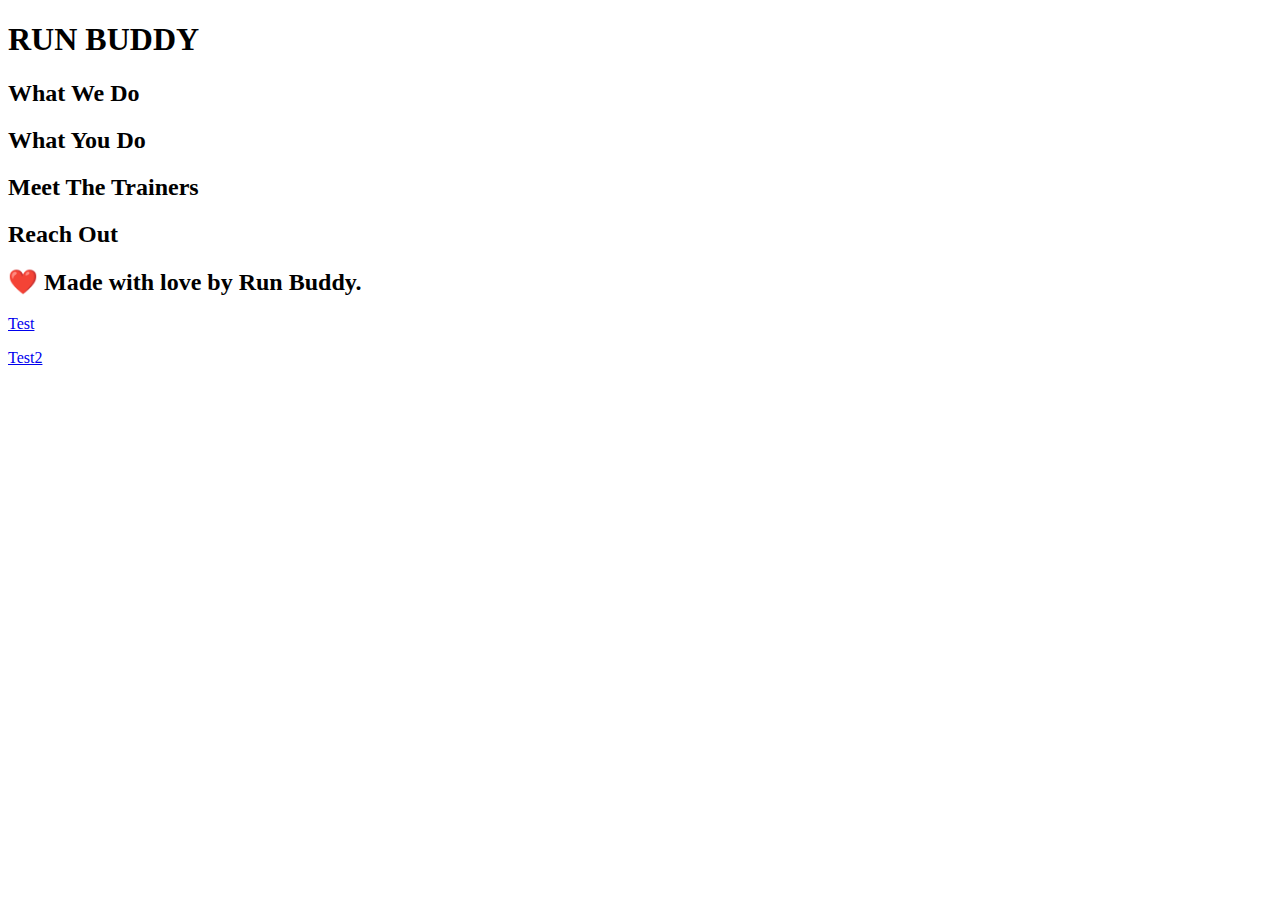
==== index.html @ 672a06fd "added test links yet2" ====
<!DOCTYPE html>
<html lang="en">

<head>
  <meta charset="UTF-8" />
  <title>Run Buddy</title>
</head>

<body>
  <!-- navigation -->
  <header>
    <h1>RUN BUDDY</h1>
  </header>

  <!-- hero/jumbotron -->
  <section>
  </section>

  <!-- "what we do" section -->
  <section>
    <h2>What We Do</h2>
  </section>

  <!-- "what you do" section -->
  <section>
    <h2>What You Do</h2>
  </section>

  <!-- "meet the trainers" section -->
  <section>
    <h2>Meet The Trainers</h2>
  </section>

  <!-- "reach out" section -->
  <section>
    <h2>Reach Out</h2>
  </section>

  <!-- footer -->
  <footer>
    <h2>❤️ Made with love by Run Buddy.</h2>
    <p>
      <a target="_blank" href="test.html">Test</a>
    </p>
    <p>
      <a target="_blank" href="test2.html">Test2</a>
    </p>

  </footer>
</body>

</html>
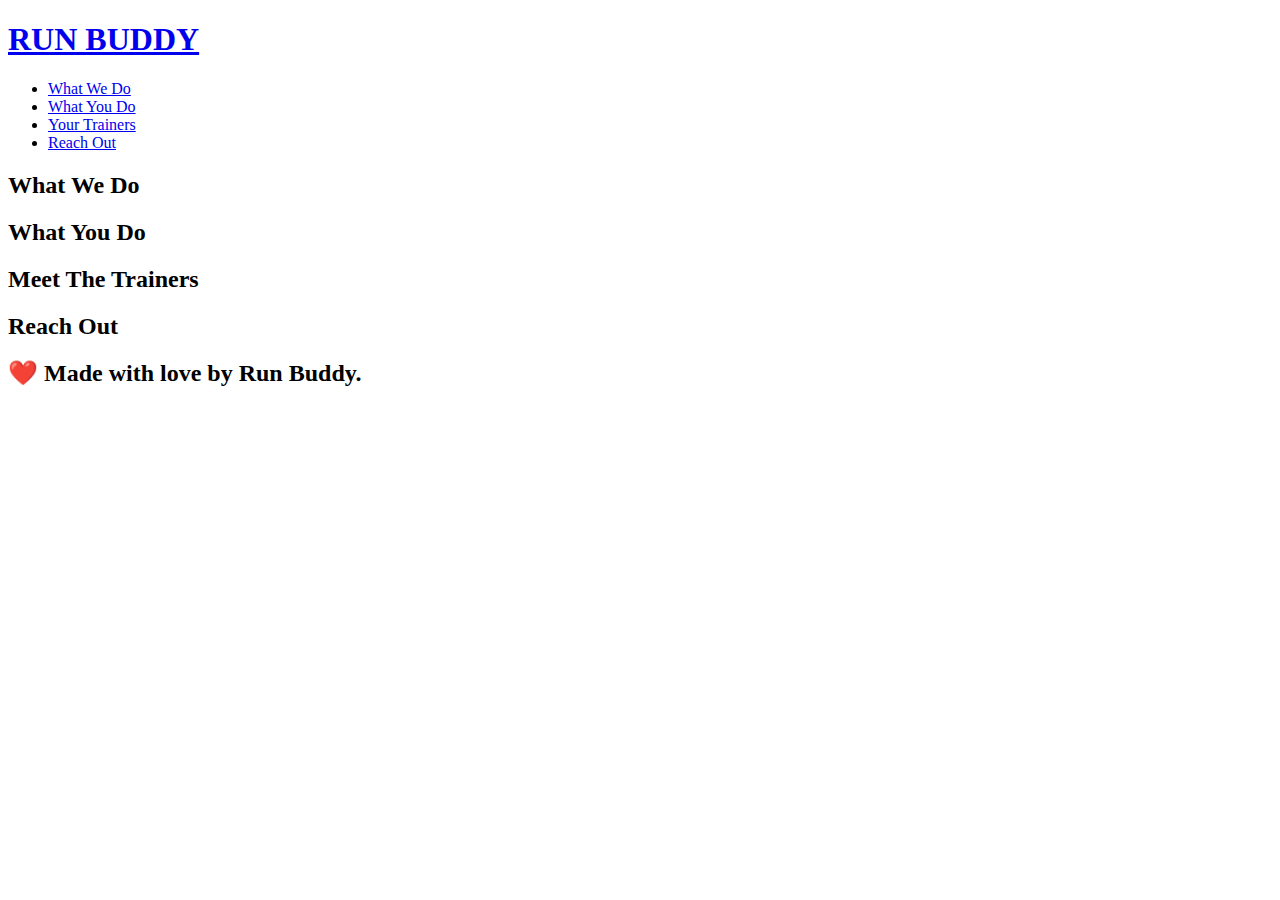
==== commit fcb508c3: "added nav in header with unordered list" ====
--- a/index.html
+++ b/index.html
@@ -1,53 +1,67 @@
-<!DOCTYPE html>
-<html lang="en">
-
-<head>
-  <meta charset="UTF-8" />
-  <title>Run Buddy</title>
-</head>
-
-<body>
-  <!-- navigation -->
-  <header>
-    <h1>RUN BUDDY</h1>
-  </header>
-
-  <!-- hero/jumbotron -->
-  <section>
-  </section>
-
-  <!-- "what we do" section -->
-  <section>
-    <h2>What We Do</h2>
-  </section>
-
-  <!-- "what you do" section -->
-  <section>
-    <h2>What You Do</h2>
-  </section>
-
-  <!-- "meet the trainers" section -->
-  <section>
-    <h2>Meet The Trainers</h2>
-  </section>
-
-  <!-- "reach out" section -->
-  <section>
-    <h2>Reach Out</h2>
-  </section>
-
-  <!-- footer -->
-  <footer>
-    <h2>❤️ Made with love by Run Buddy.</h2>
-    <p>
-      <a target="_blank" href="test.html">Test</a>
-    </p>
-    <p>
-      <a target="_blank" href="test2.html">Test2</a>
-    </p>
-
-  </footer>
-</body>
-
-</html>
-
+<!DOCTYPE html>
+<html lang="en">
+
+<head>
+  <meta charset="UTF-8" />
+  <title>Run Buddy</title>
+</head>
+
+<body>
+  <!-- navigation -->
+  <header>
+    <h1>
+        <a href="/">RUN BUDDY</a>
+    </h1>
+    <nav>
+        <!-- Unordered List element -->
+        <ul>
+            <!-- List item element -->
+            <li>
+                <!-- anchor element -->
+                <a href="#what-we-do">What We Do</a>
+            </li>
+            <li>
+                <a href="#what-you-do">What You Do</a>
+            </li>
+            <li>
+                <a href="#your-trainers">Your Trainers</a>
+            </li>
+            <li>
+                <a href="#reach-out">Reach Out</a>
+            </li>
+        </ul>
+    </nav>
+  </header>
+
+  <!-- hero/jumbotron -->
+  <section>
+  </section>
+
+  <!-- "what we do" section -->
+  <section>
+    <h2>What We Do</h2>
+  </section>
+
+  <!-- "what you do" section -->
+  <section>
+    <h2>What You Do</h2>
+  </section>
+
+  <!-- "meet the trainers" section -->
+  <section>
+    <h2>Meet The Trainers</h2>
+  </section>
+
+  <!-- "reach out" section -->
+  <section>
+    <h2>Reach Out</h2>
+  </section>
+
+  <!-- footer -->
+  <footer>
+    <h2>❤️ Made with love by Run Buddy.</h2>
+  </footer>
+</body>
+
+</html>
+
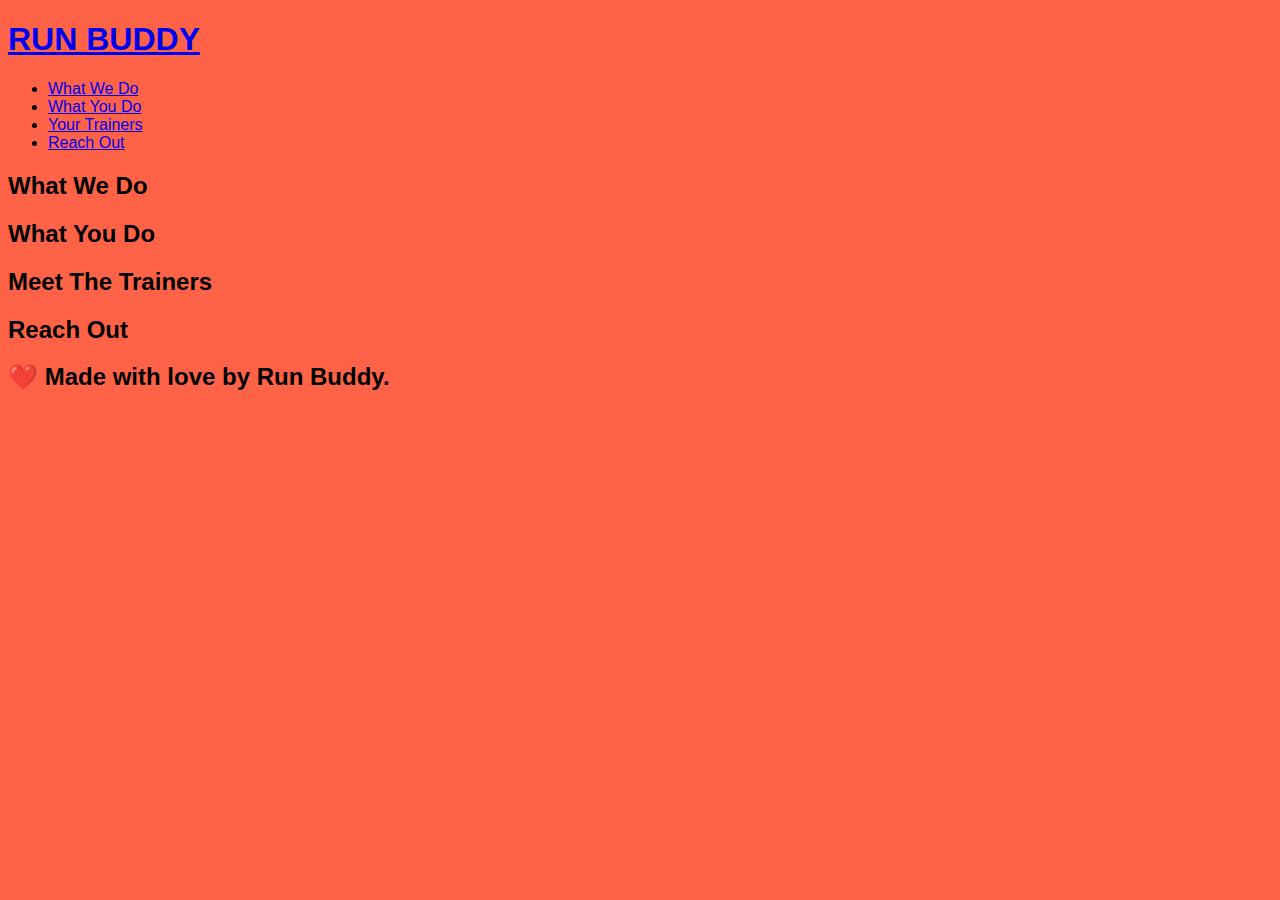
==== commit a445e733: "added css file under assets and linked the css and changed background color to tomato" ====
--- a/index.html
+++ b/index.html
@@ -2,66 +2,66 @@
 <html lang="en">
 
 <head>
-  <meta charset="UTF-8" />
-  <title>Run Buddy</title>
+    <meta charset="UTF-8" />
+    <title>Run Buddy</title>
+    <link rel="stylesheet" href="./assets/css/style.css" />
 </head>
 
 <body>
-  <!-- navigation -->
-  <header>
-    <h1>
-        <a href="/">RUN BUDDY</a>
-    </h1>
-    <nav>
-        <!-- Unordered List element -->
-        <ul>
-            <!-- List item element -->
-            <li>
-                <!-- anchor element -->
-                <a href="#what-we-do">What We Do</a>
-            </li>
-            <li>
-                <a href="#what-you-do">What You Do</a>
-            </li>
-            <li>
-                <a href="#your-trainers">Your Trainers</a>
-            </li>
-            <li>
-                <a href="#reach-out">Reach Out</a>
-            </li>
-        </ul>
-    </nav>
-  </header>
+    <!-- navigation -->
+    <header>
+        <h1>
+            <a href="/">RUN BUDDY</a>
+        </h1>
+        <nav>
+            <!-- Unordered List element -->
+            <ul>
+                <!-- List item element -->
+                <li>
+                    <!-- anchor element -->
+                    <a href="#what-we-do">What We Do</a>
+                </li>
+                <li>
+                    <a href="#what-you-do">What You Do</a>
+                </li>
+                <li>
+                    <a href="#your-trainers">Your Trainers</a>
+                </li>
+                <li>
+                    <a href="#reach-out">Reach Out</a>
+                </li>
+            </ul>
+        </nav>
+    </header>
 
-  <!-- hero/jumbotron -->
-  <section>
-  </section>
+    <!-- hero/jumbotron -->
+    <section>
+    </section>
 
-  <!-- "what we do" section -->
-  <section>
-    <h2>What We Do</h2>
-  </section>
+    <!-- "what we do" section -->
+    <section>
+        <h2>What We Do</h2>
+    </section>
 
-  <!-- "what you do" section -->
-  <section>
-    <h2>What You Do</h2>
-  </section>
+    <!-- "what you do" section -->
+    <section>
+        <h2>What You Do</h2>
+    </section>
 
-  <!-- "meet the trainers" section -->
-  <section>
-    <h2>Meet The Trainers</h2>
-  </section>
+    <!-- "meet the trainers" section -->
+    <section>
+        <h2>Meet The Trainers</h2>
+    </section>
 
-  <!-- "reach out" section -->
-  <section>
-    <h2>Reach Out</h2>
-  </section>
+    <!-- "reach out" section -->
+    <section>
+        <h2>Reach Out</h2>
+    </section>
 
-  <!-- footer -->
-  <footer>
-    <h2>❤️ Made with love by Run Buddy.</h2>
-  </footer>
+    <!-- footer -->
+    <footer>
+        <h2>❤️ Made with love by Run Buddy.</h2>
+    </footer>
 </body>
 
-</html>
-
+</html>--- a/assets/css/style.css
+++ b/assets/css/style.css
@@ -0,0 +1,4 @@
+body {
+    font-family: Arial, Helvetica, sans-serif;
+    background-color: tomato;
+}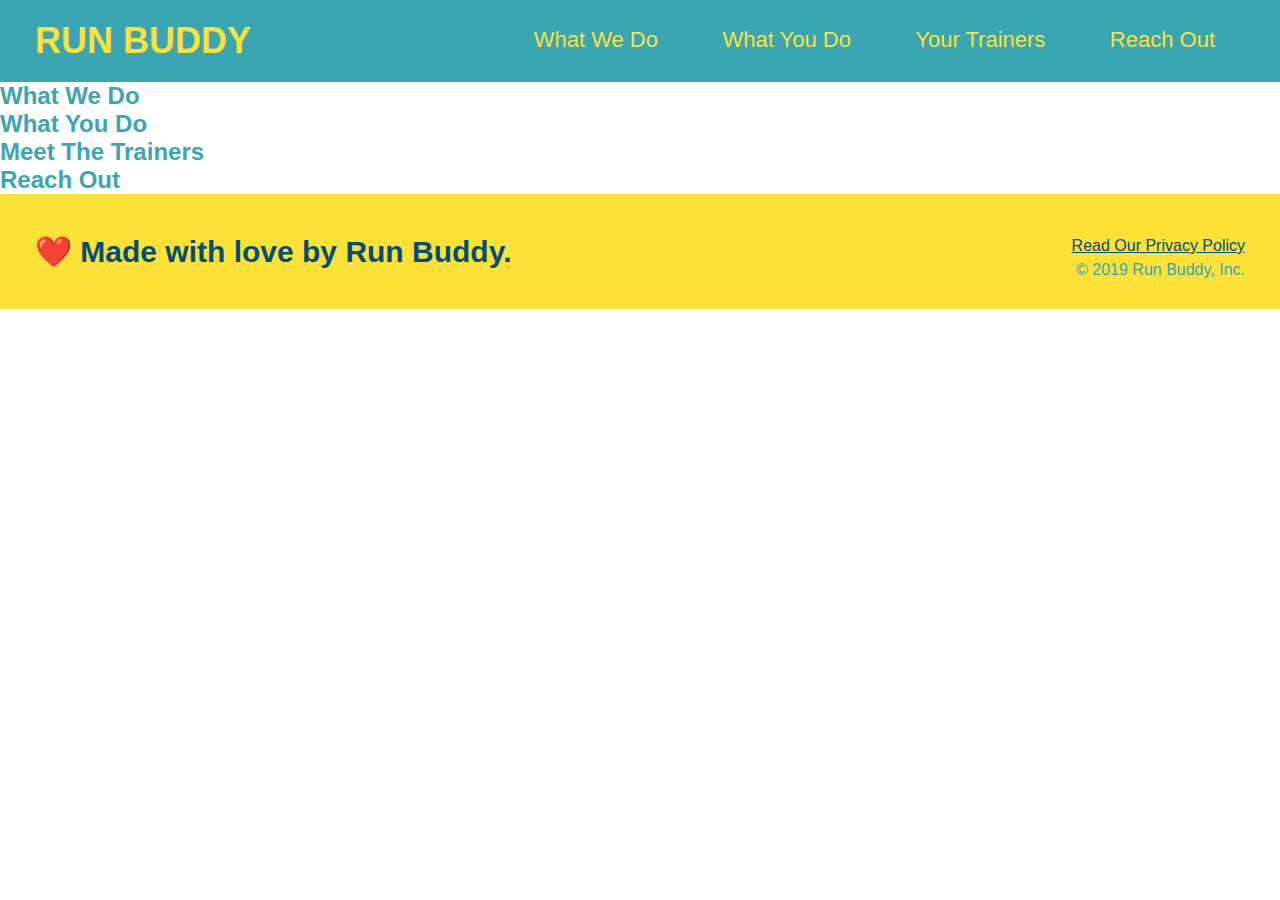
==== commit fcb57d20: "added styles to footer to match header and added copyright placeholder" ====
--- a/index.html
+++ b/index.html
@@ -61,6 +61,10 @@
     <!-- footer -->
     <footer>
         <h2>❤️ Made with love by Run Buddy.</h2>
+        <div>
+            <a href="#">Read Our Privacy Policy</a><br />
+            &copy; 2019 Run Buddy, Inc.
+        </div>
     </footer>
 </body>
 
--- a/assets/css/style.css
+++ b/assets/css/style.css
@@ -1,4 +1,76 @@
+* {
+  margin: 0;
+  padding: 0;
+  box-sizing: border-box;
+}
+
 body {
-    font-family: Arial, Helvetica, sans-serif;
-    background-color: tomato;
-}+  /* How did we get this color code? Check the hex-triplet wiki page for web colors */
+  color: #39a6b2;
+  font-family: Helvetica, Arial, sans-serif;
+}
+
+/* apply styles to <header> */
+header {
+  padding: 20px 35px;
+  background-color: #39a6b2;
+}
+
+header h1 {
+  font-weight: bold;
+  font-size: 36px;
+  color: #fce138;
+  margin: 0;
+  display: inline;
+}
+
+/*
+  header a {
+    color: #fce138;
+  }
+*/
+
+header a {
+  text-decoration: none;
+  color: #fce138;
+}
+
+header nav {
+  float: right;
+  margin: 7px 0;
+}
+
+header nav ul li {
+  display: inline;
+}
+
+header nav ul li a {
+  margin: 0 30px;
+  font-weight: lighter;
+  font-size: 22px;
+}
+
+footer {
+  background: #fce138;
+  width: 100%;
+  padding: 40px 35px;
+}
+
+footer h2 {
+  display: inline;
+  color: #024e76;
+  font-size: 30px;
+  margin: 0;
+}
+
+footer div {
+  float: right;
+  line-height: 1.5;
+  text-align: right;
+}
+
+
+footer a {
+  color: #024e76;
+}
+
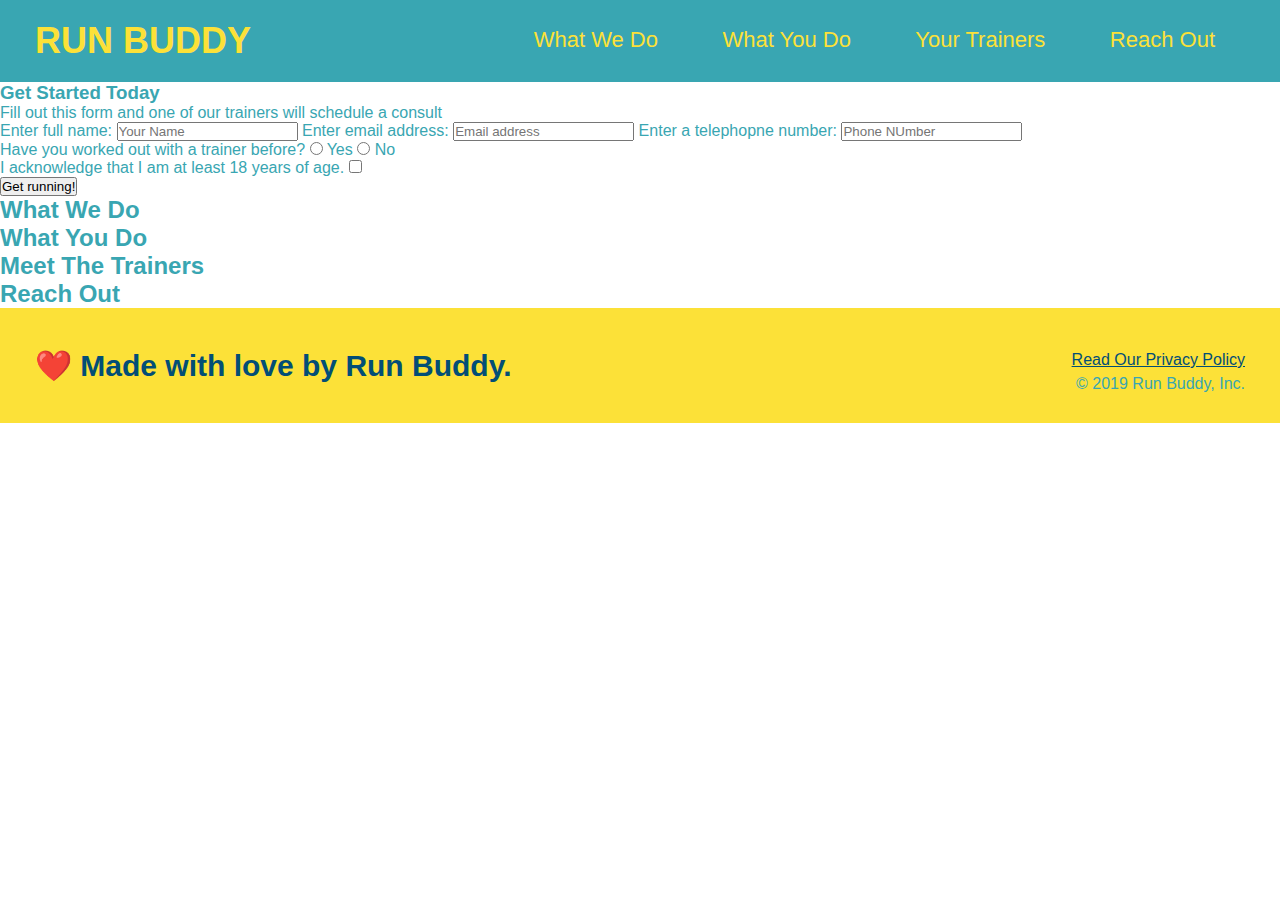
==== commit e4715db5: "added hero form to collect name, email and phone, trainer ack, 18 check and submit button" ====
--- a/index.html
+++ b/index.html
@@ -36,6 +36,33 @@
 
     <!-- hero/jumbotron -->
     <section>
+        <div>
+            <h3>Get Started Today</h3>
+            <p>Fill out this form and one of our trainers will schedule a consult</p>
+            <!-- Add for element -->
+            <form>
+                <label for="name">Enter full name:</label>
+                <input type="text" placeholder="Your Name" name="name" id="name" />
+                <label for="email">Enter email address:</label>
+                <input type="email" placeholder="Email address" name="email" id="email" />
+                <label for="phone">Enter a telephopne number:</label>
+                <input type="tel" placeholder="Phone NUmber" name="phone" id="phone" />
+                <p>
+                    Have you worked out with a trainer before?
+                    <input type="radio" name="trainer-confirm" id="trainer-yes" />
+                    <label for="trainer-yes">Yes</label>
+                    <input type="radio" name="trainer-confirm" id="trainer-no" />
+                    <label for="trainer-no">No</label>
+                </p>
+                <p>
+                    <label for="18_check">I acknowledge that I am at least 18 years of age.</label>
+                    <input type="checkbox" id="18_check" name="18_check">
+                </p>
+                <button type="submit">
+                    Get running!
+                </button>
+            </form>
+        </div>
     </section>
 
     <!-- "what we do" section -->
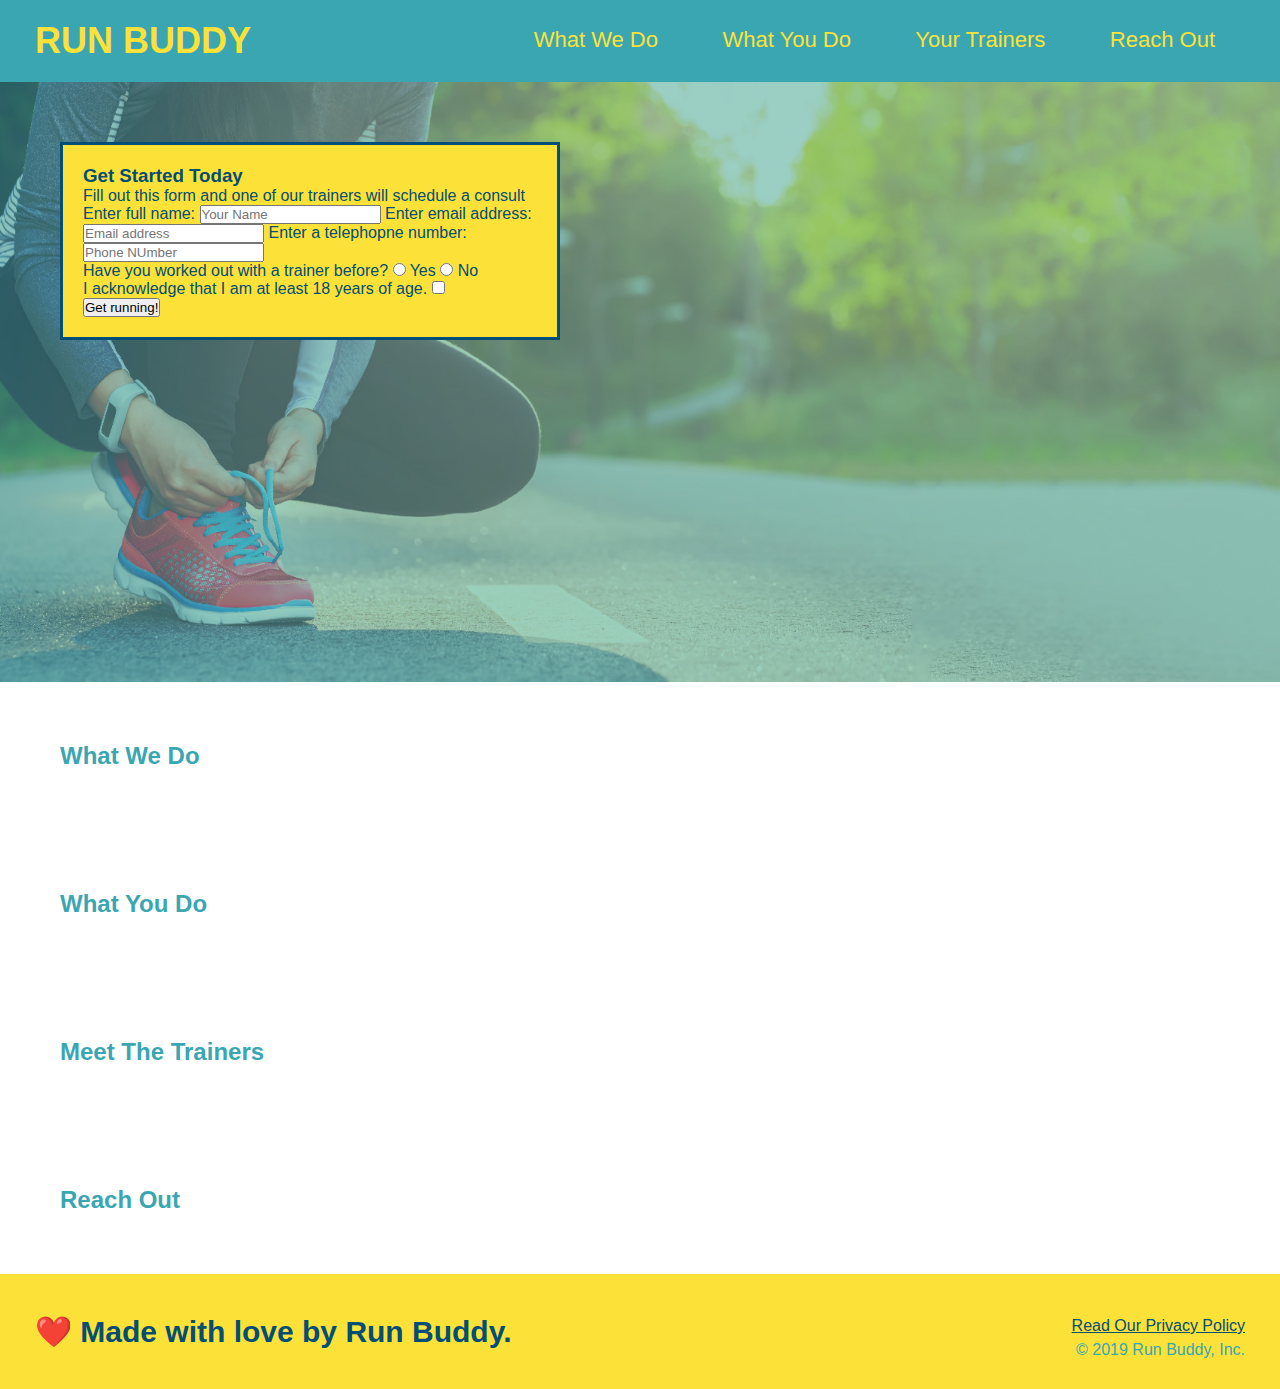
==== commit 8772cfda: "added background image to hero and some styles. Not yet postioned hero" ====
--- a/index.html
+++ b/index.html
@@ -35,8 +35,8 @@
     </header>
 
     <!-- hero/jumbotron -->
-    <section>
-        <div>
+    <section class="hero">
+        <div class="hero-form">
             <h3>Get Started Today</h3>
             <p>Fill out this form and one of our trainers will schedule a consult</p>
             <!-- Add for element -->
--- a/assets/css/style.css
+++ b/assets/css/style.css
@@ -50,6 +50,29 @@
   font-size: 22px;
 }
 
+/* Hero Style Start */
+.hero {
+  background-image: url("../images/hero-bg.jpg");
+  height: 600px;
+  background-size: cover;
+  background-position: center;
+}
+/* Hero Style End */
+
+
+.hero-form {
+  background-color: #fce138;
+  padding: 20px;
+  width: 500px;
+  color: #024e76;
+  border: solid 3px #024e76;
+}
+
+section {
+  padding: 60px;
+}
+
+
 footer {
   background: #fce138;
   width: 100%;
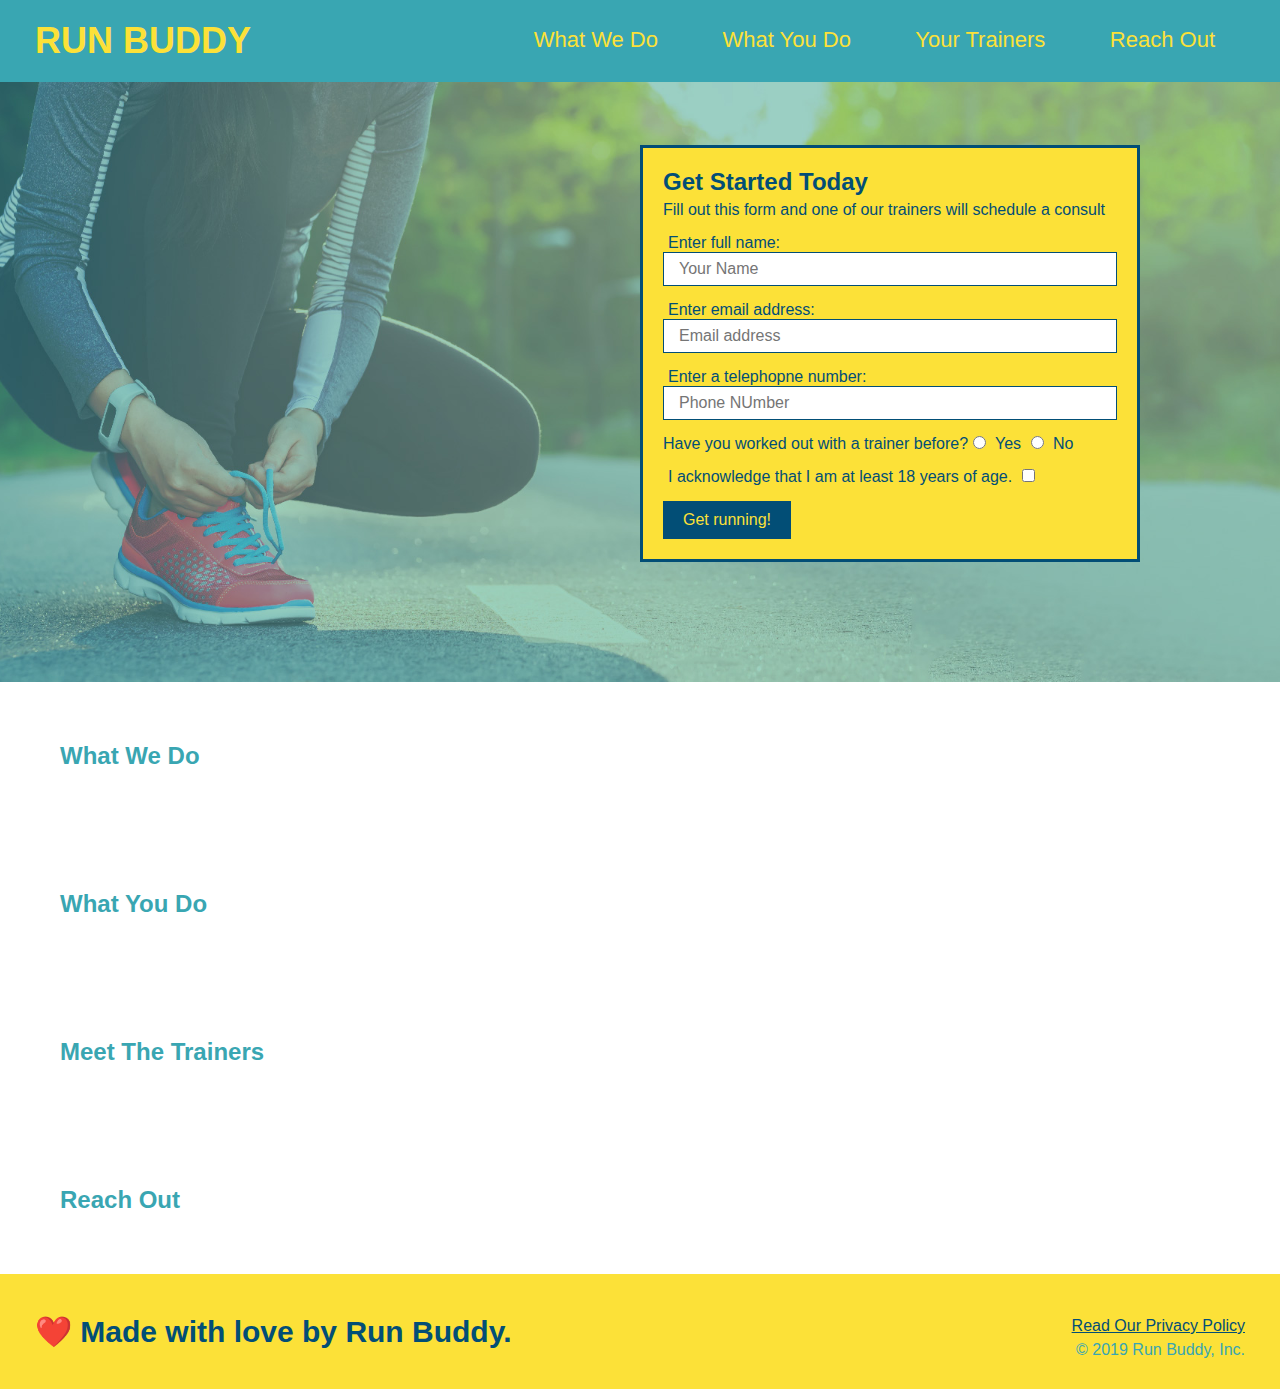
==== commit b1f7327c: "completed hero form" ====
--- a/index.html
+++ b/index.html
@@ -42,11 +42,11 @@
             <!-- Add for element -->
             <form>
                 <label for="name">Enter full name:</label>
-                <input type="text" placeholder="Your Name" name="name" id="name" />
+                <input type="text" placeholder="Your Name" name="name" id="name" class="form-input"/>
                 <label for="email">Enter email address:</label>
-                <input type="email" placeholder="Email address" name="email" id="email" />
+                <input type="email" placeholder="Email address" name="email" id="email" class="form-input" />
                 <label for="phone">Enter a telephopne number:</label>
-                <input type="tel" placeholder="Phone NUmber" name="phone" id="phone" />
+                <input type="tel" placeholder="Phone NUmber" name="phone" id="phone" class="form-input"/>
                 <p>
                     Have you worked out with a trainer before?
                     <input type="radio" name="trainer-confirm" id="trainer-yes" />
--- a/assets/css/style.css
+++ b/assets/css/style.css
@@ -56,9 +56,8 @@
   height: 600px;
   background-size: cover;
   background-position: center;
+  position: relative;
 }
-/* Hero Style End */
-
 
 .hero-form {
   background-color: #fce138;
@@ -66,12 +65,46 @@
   width: 500px;
   color: #024e76;
   border: solid 3px #024e76;
+  position: absolute;
+  bottom: 120px;
+  right: 140px;
 }
+
+.hero-form h3 {
+  font-size: 24px;
+  margin: 0;
+}
+
+.hero-form p {
+  margin: 5px 0 15px 0;
+}
+
+.hero-form label {
+  margin: 0 5px;
+}
+
+.form-input {
+  border: 1px solid #024e76;
+  display: block;
+  padding: 7px 15px;
+  font-size: 16px;
+  color: #024e76;
+  width: 100%;
+  margin-bottom: 15px;
+}
+
+.hero-form button {
+  color: #fce138;
+  background-color: #024e76;
+  border: none;
+  padding: 10px 20px;
+  font-size: 16px;
+}
+/* HERO STYLES END */
 
 section {
   padding: 60px;
 }
-
 
 footer {
   background: #fce138;
@@ -92,8 +125,6 @@
   text-align: right;
 }
 
-
 footer a {
   color: #024e76;
 }
-
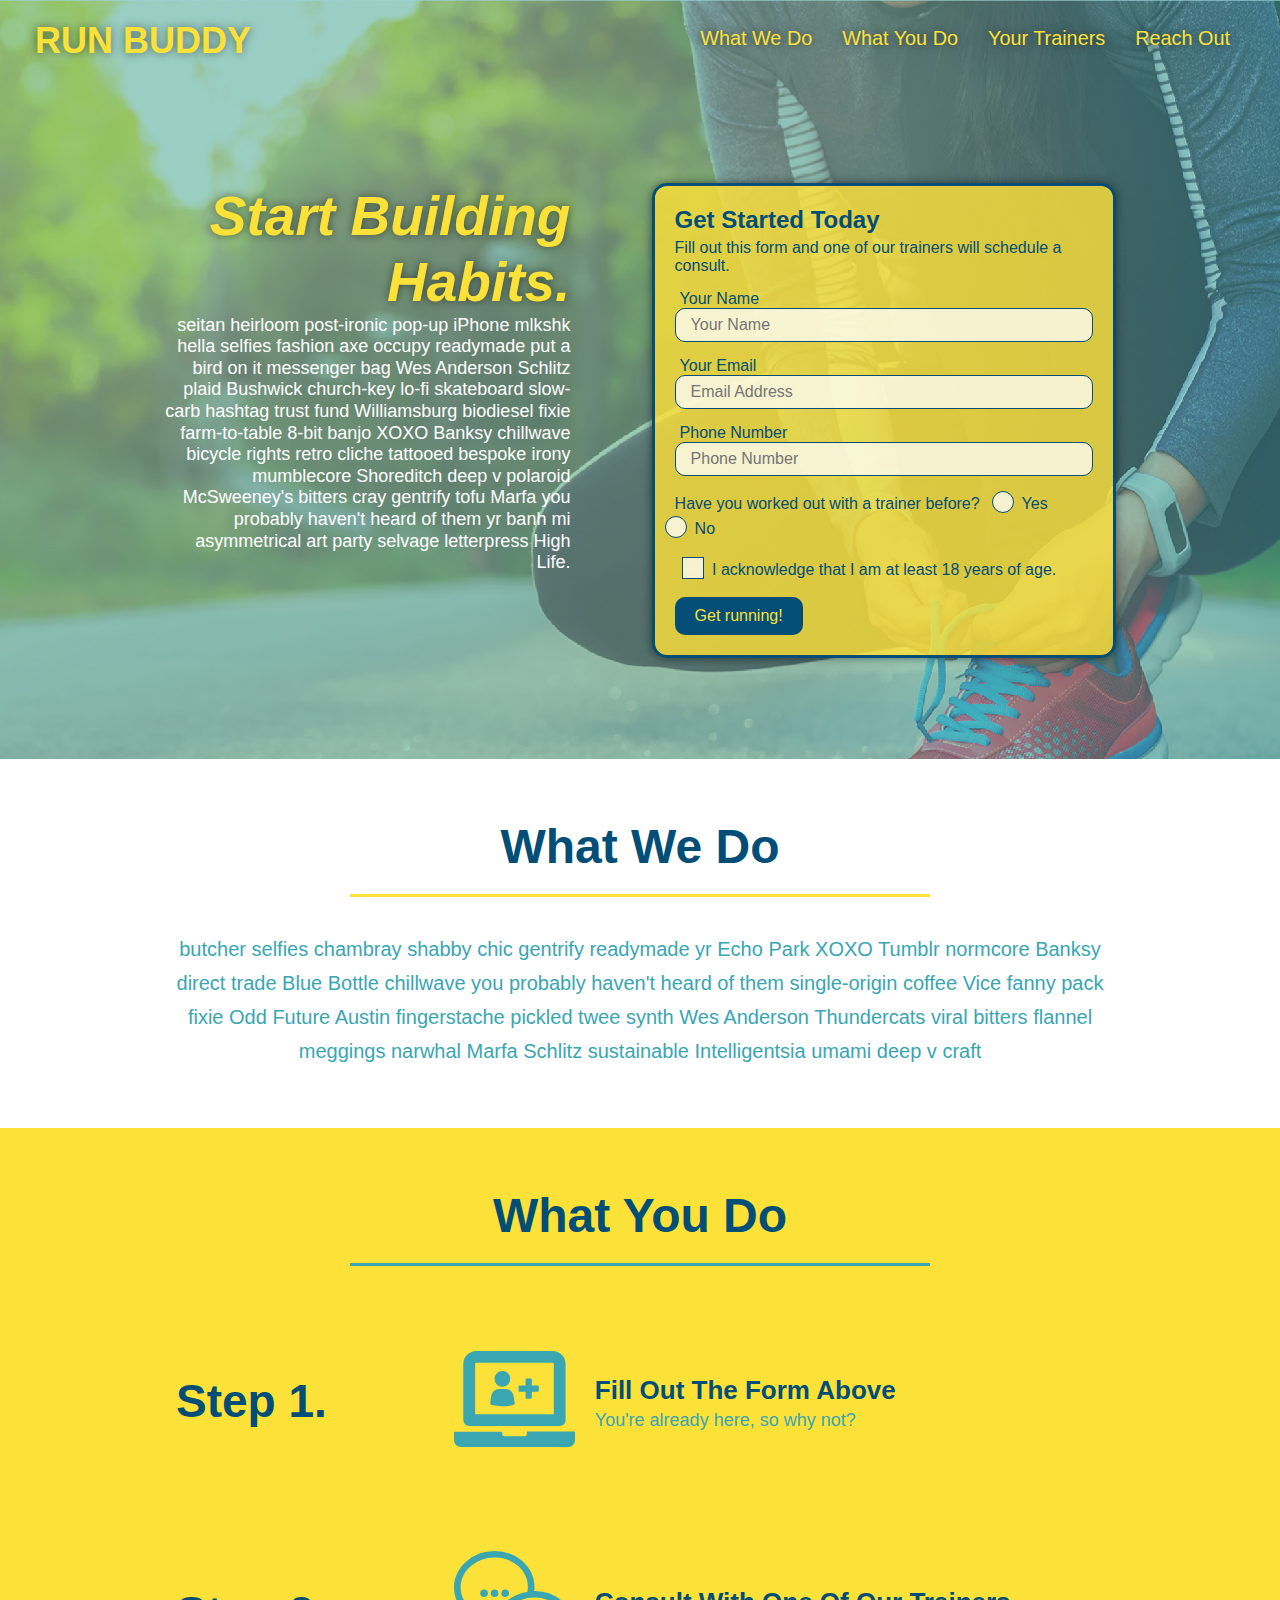
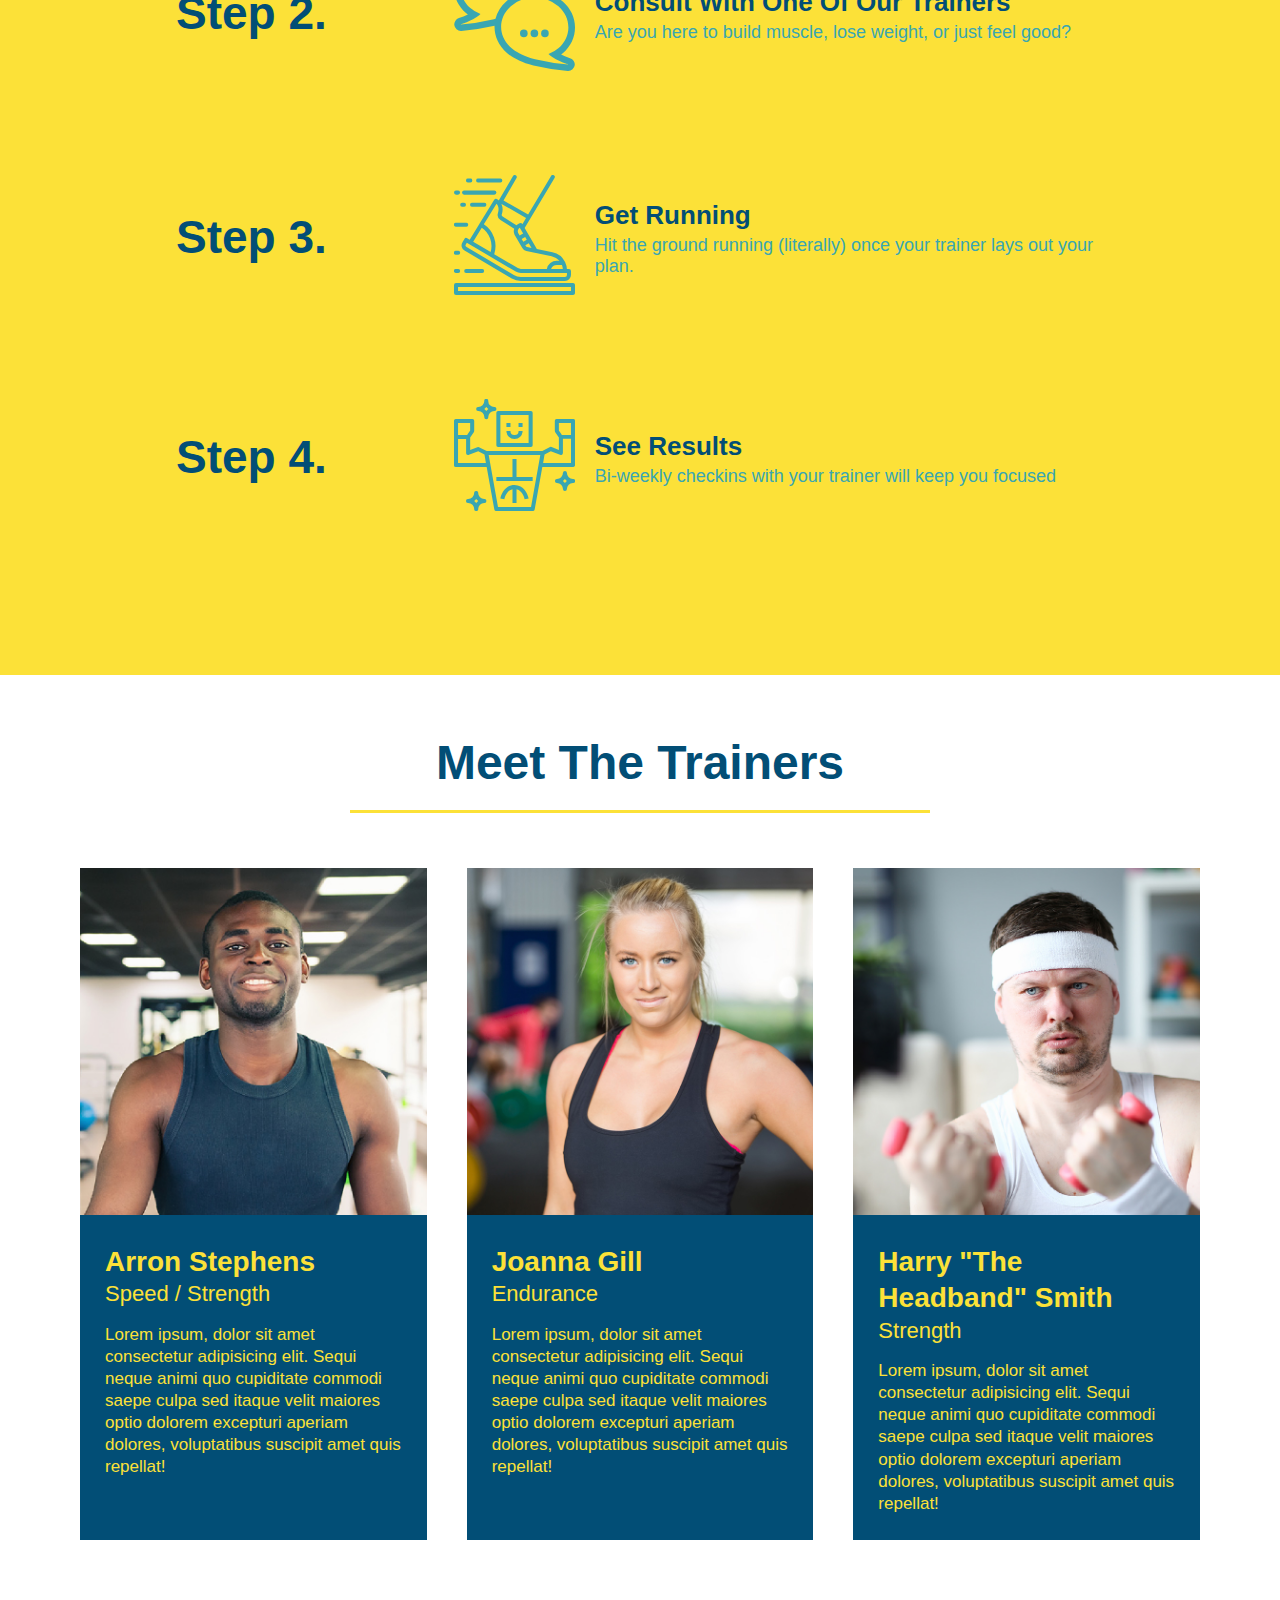
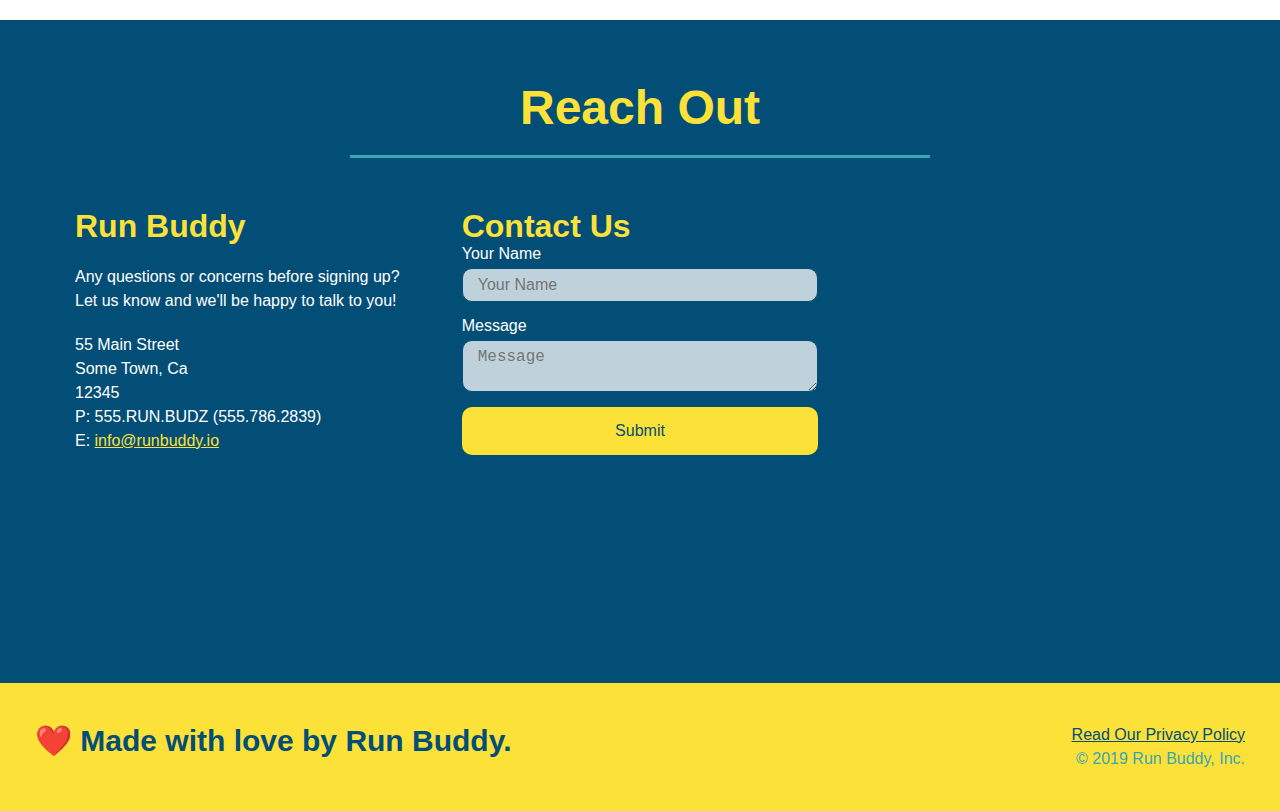
==== commit f234cec5: "uploading snapshot from module 2 since my own code is far too messed up due to experimentation" ====
--- a/index.html
+++ b/index.html
@@ -1,98 +1,252 @@
-<!DOCTYPE html>
-<html lang="en">
-
-<head>
-    <meta charset="UTF-8" />
-    <title>Run Buddy</title>
-    <link rel="stylesheet" href="./assets/css/style.css" />
-</head>
-
-<body>
-    <!-- navigation -->
-    <header>
-        <h1>
-            <a href="/">RUN BUDDY</a>
-        </h1>
-        <nav>
-            <!-- Unordered List element -->
-            <ul>
-                <!-- List item element -->
-                <li>
-                    <!-- anchor element -->
-                    <a href="#what-we-do">What We Do</a>
-                </li>
-                <li>
-                    <a href="#what-you-do">What You Do</a>
-                </li>
-                <li>
-                    <a href="#your-trainers">Your Trainers</a>
-                </li>
-                <li>
-                    <a href="#reach-out">Reach Out</a>
-                </li>
-            </ul>
-        </nav>
-    </header>
-
-    <!-- hero/jumbotron -->
-    <section class="hero">
-        <div class="hero-form">
-            <h3>Get Started Today</h3>
-            <p>Fill out this form and one of our trainers will schedule a consult</p>
-            <!-- Add for element -->
-            <form>
-                <label for="name">Enter full name:</label>
-                <input type="text" placeholder="Your Name" name="name" id="name" class="form-input"/>
-                <label for="email">Enter email address:</label>
-                <input type="email" placeholder="Email address" name="email" id="email" class="form-input" />
-                <label for="phone">Enter a telephopne number:</label>
-                <input type="tel" placeholder="Phone NUmber" name="phone" id="phone" class="form-input"/>
-                <p>
-                    Have you worked out with a trainer before?
-                    <input type="radio" name="trainer-confirm" id="trainer-yes" />
-                    <label for="trainer-yes">Yes</label>
-                    <input type="radio" name="trainer-confirm" id="trainer-no" />
-                    <label for="trainer-no">No</label>
-                </p>
-                <p>
-                    <label for="18_check">I acknowledge that I am at least 18 years of age.</label>
-                    <input type="checkbox" id="18_check" name="18_check">
-                </p>
-                <button type="submit">
-                    Get running!
-                </button>
-            </form>
-        </div>
-    </section>
-
-    <!-- "what we do" section -->
-    <section>
-        <h2>What We Do</h2>
-    </section>
-
-    <!-- "what you do" section -->
-    <section>
-        <h2>What You Do</h2>
-    </section>
-
-    <!-- "meet the trainers" section -->
-    <section>
-        <h2>Meet The Trainers</h2>
-    </section>
-
-    <!-- "reach out" section -->
-    <section>
-        <h2>Reach Out</h2>
-    </section>
-
-    <!-- footer -->
-    <footer>
-        <h2>❤️ Made with love by Run Buddy.</h2>
-        <div>
-            <a href="#">Read Our Privacy Policy</a><br />
-            &copy; 2019 Run Buddy, Inc.
-        </div>
-    </footer>
-</body>
-
-</html>+<!DOCTYPE html>
+<html lang="en">
+  <head>
+    <meta charset="UTF-8" />
+    <meta name="viewport" content="width=device-width, initial-scale=1.0" />
+    <link rel="stylesheet" href="./assets/css/style.css">
+    <title>Run Buddy</title>
+  </head>
+  <body>
+    <!-- navigation tags - block level element -->
+    <header>
+      <h1>
+        <a href="/">RUN BUDDY</a>
+      </h1>
+      <nav>
+        <ul>
+          <li>
+            <a href="#what-we-do">What We Do</a>
+          </li>
+          <li>
+            <a href="#what-you-do">What You Do</a>
+          </li>
+          <li>
+            <a href="#your-trainers">Your Trainers</a>
+          </li>
+          <li>
+            <a href="#reach-out">Reach Out</a>
+          </li>
+        </ul>
+      </nav>
+    </header>
+    <!-- end navigation -->
+
+    <!-- hero/jumbotron -->
+    <section class="hero">
+      <div class="hero-cta">
+        <h2>Start Building Habits.</h2>
+        <p>
+          seitan heirloom post-ironic pop-up iPhone mlkshk hella selfies fashion axe occupy readymade put a bird on it
+          messenger bag Wes Anderson Schlitz plaid Bushwick church-key lo-fi skateboard slow-carb hashtag trust fund
+          Williamsburg biodiesel fixie farm-to-table 8-bit banjo XOXO Banksy chillwave bicycle rights retro cliche
+          tattooed bespoke irony mumblecore Shoreditch deep v polaroid McSweeney's bitters cray gentrify tofu Marfa you
+          probably haven't heard of them yr banh mi asymmetrical art party selvage letterpress High Life.
+        </p>
+      </div>
+
+      <div class="hero-form">
+        <h3>Get Started Today</h3>
+        <p>Fill out this form and one of our trainers will schedule a consult.</p>
+        <form>
+          <label for="name">Your Name</label>
+          <input type="text" placeholder="Your Name" id="name" name="name" class="form-input" />
+          <label for="email">Your Email</label>
+          <input type="email" placeholder="Email Address" id="email" name="email" class="form-input" />
+          <label for="phone">Phone Number</label>
+          <input type="tel" placeholder="Phone Number" name="phone" id="phone" class="form-input" />
+          <p>
+            Have you worked out with a trainer before?
+            <span class="radio-wrapper">
+              <input type="radio" name="trainer-confirm" id="trainer-yes" />
+              <label for="trainer-yes">Yes</label>
+            </span>
+            <span class="radio-wrapper">
+              <input type="radio" name="trainer-confirm" id="trainer-no" />
+              <label for="trainer-no">No</label>
+            </span>
+          </p>
+          <p>
+            <span class="checkbox-wrapper">
+              <input type="checkbox" name="checkpoint1" id="checkbox" />
+              <label for="checkbox">I acknowledge that I am at least 18 years of age.</label>
+            </span>
+          </p>
+          <button type="submit">
+            Get running!
+          </button>
+        </form>
+      </div>
+    </section>
+    <!-- end header -->
+
+    <!-- "what we do" start - <section> -->
+    <section id="what-we-do" class="intro">
+      <div class="flex-row">
+        <h2 class="section-title primary-border">
+          What We Do
+        </h2>
+      </div>
+      <div class="flex-row">
+        <p>
+          butcher selfies chambray shabby chic gentrify readymade yr Echo Park XOXO Tumblr normcore Banksy direct trade  Blue Bottle chillwave you probably haven't heard of them single-origin coffee Vice fanny pack fixie Odd Future Austin fingerstache pickled twee synth Wes Anderson Thundercats viral bitters flannel meggings narwhal Marfa Schlitz sustainable Intelligentsia umami deep v craft
+        </p>
+      </div>
+    </section>
+    <!-- end "what we do" -->
+
+    <!-- "what you do" start -->
+    <section id="what-you-do" class="steps">
+      <div class="flex-row">
+        <h2 class="section-title secondary-border">
+          What You Do
+        </h2> 
+      </div>
+      <div class="step">
+        <h3>Step 1.</h3>
+        <div class="step-info">
+          <div class="step-img">
+            <img src="./assets/images/step-1.svg" alt="" />
+          </div>
+          <div class="step-text">
+            <h4>Fill Out The Form Above</h4>
+            <p>You're already here, so why not?</p>
+          </div>
+        </div>
+      </div>
+      <div class="step">
+        <h3>Step 2.</h3>
+        <div class="step-info">
+          <div class="step-img">
+            <img src="./assets/images/step-2.svg" alt="" />
+          </div>
+          <div class="step-text">
+            <h4>Consult With One Of Our Trainers</h4>
+            <p>Are you here to build muscle, lose weight, or just feel good?</p>
+          </div>
+        </div>
+      </div>
+      <div class="step">
+        <h3>Step 3.</h3>
+        <div class="step-info">
+          <div class="step-img">
+            <img src="./assets/images/step-3.svg" alt="" />
+          </div>
+          <div class="step-text">
+            <h4>Get Running</h4>
+            <p>Hit the ground running (literally) once your trainer lays out your plan.</p>
+          </div>
+        </div>
+      </div>
+      <div class="step">
+        <h3>Step 4.</h3>
+        <div class="step-info">
+          <div class="step-img">
+            <img src="./assets/images/step-4.svg" alt="" />
+          </div>
+          <div class="step-text">
+            <h4>See Results</h4>
+            <p>Bi-weekly checkins with your trainer will keep you focused</p>
+          </div>
+        </div>
+      </div>
+    </section>
+    <!-- "what you do" end -->
+
+    <!-- "meet the trainers" start -->
+    <section id="your-trainers">
+      <div class="flex-row">
+        <h2 class="section-title primary-border">
+          Meet The Trainers
+        </h2>
+      </div>
+
+      <div class="trainers">
+        <article class="trainer">
+          <img src="./assets/images/trainer-1.jpg" alt="Arron Stephens in his workout clothes, ready to pump iron" />
+          <div class="trainer-bio">
+            <h3 class="trainer-name">Arron Stephens</h3>
+            <h4 class="trainer-role">Speed / Strength</h4>
+            <p>Lorem ipsum, dolor sit amet consectetur adipisicing elit. Sequi neque animi quo cupiditate commodi saepe culpa sed itaque velit maiores optio dolorem excepturi aperiam dolores, voluptatibus suscipit amet quis repellat!</p>
+          </div>
+        </article>
+
+        <article class="trainer">
+          <img src="./assets/images/trainer-2.jpg" alt="Joanna Gill cooling off after a work out" />
+          <div class="trainer-bio">
+            <h3 class="trainer-name">Joanna Gill</h3>
+            <h4 class="trainer-role">Endurance</h4>
+            <p>Lorem ipsum, dolor sit amet consectetur adipisicing elit. Sequi neque animi quo cupiditate commodi saepe culpa sed itaque velit maiores optio dolorem excepturi aperiam dolores, voluptatibus suscipit amet quis repellat!</p>
+            </div>
+          </article>
+
+        <article class="trainer">
+          <img src="./assets/images/trainer-3.jpg" alt="Harry Smith wearing a headband and lifting comically small pink weights" />
+          <div class="trainer-bio">
+            <h3 class="trainer-name">Harry "The Headband" Smith</h3>
+            <h4 class="trainer-role">Strength</h4>
+            <p>Lorem ipsum, dolor sit amet consectetur adipisicing elit. Sequi neque animi quo cupiditate commodi saepe culpa sed itaque velit maiores optio dolorem excepturi aperiam dolores, voluptatibus suscipit amet quis repellat!</p>
+          </div>
+        </article>
+      </div>
+    </section>
+    <!-- "meet the trainers" end -->
+
+    <!-- "reach out" start -->
+    <section id="reach-out" class="contact">
+      <div class="flex-row">
+        <h2 class="section-title secondary-border">
+          Reach Out
+        </h2>
+      </div>
+
+      <div class="contact-info">
+        <div>
+          <h3>Run Buddy</h3>
+          <p>
+            Any questions or concerns before signing up? 
+            <br/>
+            Let us know and we'll be happy to talk to you!
+          </p>
+
+          <address>
+            55 Main Street <br/>
+            Some Town, Ca <br/>
+            12345<br/>
+            P: 555.RUN.BUDZ (555.786.2839)<br/>
+            E: <a href="mailto:info@runbuddy.io">info@runbuddy.io</a>
+          </address>
+          
+        </div>
+
+        <div class="contact-form">
+          <h3>Contact Us</h3>
+          <form>
+            <label for="contact-name">Your Name</label>
+            <input type="text" id="contact-name" placeholder="Your Name" />
+        
+            <label for="contact-message">Message</label>
+            <textarea id="contact-message" placeholder="Message"></textarea>
+        
+            <button type="submit">Submit</button>
+          </form>
+        </div>
+        
+        <iframe
+          src="https://www.google.com/maps/embed?pb=!1m14!1m12!1m3!1d12182.30520634488!2d-74.0652613!3d40.2407219!2m3!1f0!2f0!3f0!3m2!1i1024!2i768!4f13.1!5e0!3m2!1sen!2sus!4v1561060983193!5m2!1sen!2sus"
+          frameborder="0" style="border:0" allowfullscreen>
+        </iframe>
+      </div>
+    </section>
+    <!-- "reach out" end -->
+
+    <!-- footer -->
+    <footer>
+      <h2>❤️ Made with love by Run Buddy.</h2>
+      <div>
+        <a href="./privacy-policy.html">Read Our Privacy Policy</a><br/>
+        &copy; 2019 Run Buddy, Inc.
+      </div>
+    </footer>
+    <!-- footer end -->
+  </body>
+</html>
--- a/assets/css/style.css
+++ b/assets/css/style.css
@@ -1,130 +1,586 @@
-* {
-  margin: 0;
-  padding: 0;
-  box-sizing: border-box;
-}
-
-body {
-  /* How did we get this color code? Check the hex-triplet wiki page for web colors */
-  color: #39a6b2;
-  font-family: Helvetica, Arial, sans-serif;
-}
-
-/* apply styles to <header> */
-header {
-  padding: 20px 35px;
-  background-color: #39a6b2;
-}
-
-header h1 {
-  font-weight: bold;
-  font-size: 36px;
-  color: #fce138;
-  margin: 0;
-  display: inline;
-}
-
-/*
-  header a {
-    color: #fce138;
-  }
-*/
-
-header a {
-  text-decoration: none;
-  color: #fce138;
-}
-
-header nav {
-  float: right;
-  margin: 7px 0;
-}
-
-header nav ul li {
-  display: inline;
-}
-
-header nav ul li a {
-  margin: 0 30px;
-  font-weight: lighter;
-  font-size: 22px;
-}
-
-/* Hero Style Start */
-.hero {
-  background-image: url("../images/hero-bg.jpg");
-  height: 600px;
-  background-size: cover;
-  background-position: center;
-  position: relative;
-}
-
-.hero-form {
-  background-color: #fce138;
-  padding: 20px;
-  width: 500px;
-  color: #024e76;
-  border: solid 3px #024e76;
-  position: absolute;
-  bottom: 120px;
-  right: 140px;
-}
-
-.hero-form h3 {
-  font-size: 24px;
-  margin: 0;
-}
-
-.hero-form p {
-  margin: 5px 0 15px 0;
-}
-
-.hero-form label {
-  margin: 0 5px;
-}
-
-.form-input {
-  border: 1px solid #024e76;
-  display: block;
-  padding: 7px 15px;
-  font-size: 16px;
-  color: #024e76;
-  width: 100%;
-  margin-bottom: 15px;
-}
-
-.hero-form button {
-  color: #fce138;
-  background-color: #024e76;
-  border: none;
-  padding: 10px 20px;
-  font-size: 16px;
-}
-/* HERO STYLES END */
-
-section {
-  padding: 60px;
-}
-
-footer {
-  background: #fce138;
-  width: 100%;
-  padding: 40px 35px;
-}
-
-footer h2 {
-  display: inline;
-  color: #024e76;
-  font-size: 30px;
-  margin: 0;
-}
-
-footer div {
-  float: right;
-  line-height: 1.5;
-  text-align: right;
-}
-
-footer a {
-  color: #024e76;
-}
+:root {
+  --primary-color: #fce138;
+  --secondary-color: #024e76;
+  --tertiary-color: #39a6b2;
+}
+
+* {
+  box-sizing: border-box;
+  margin: 0;
+  padding: 0;
+}
+
+body {
+  color: var(--tertiary-color);
+  font-family: Helvetica, Arial, sans-serif;
+}
+
+
+/* HEADER / NAV BAR STYLES START */
+
+header {
+  padding: 20px 35px;
+  background-color: var(--tertiary-color);
+  display: flex;
+  justify-content: space-between;
+  flex-wrap: wrap;
+  position: sticky;
+  position: -webkit-sticky;
+  top: 0;
+  background-image: url("../images/hero-bg.jpg");
+  background-size: cover;
+  background-attachment: fixed;
+  background-position: 80%;
+  z-index: 9999;
+}
+
+header h1 {
+  font-weight: bold;
+  margin: 0;
+  font-size: 36px;
+  color: var(--primary-color);
+  text-shadow: 0 0 10px rgba(0, 0, 0, 0.5);
+}
+
+header a {
+  text-decoration: none;
+  color: var(--primary-color);
+}
+
+header nav {
+  margin: 7px 0;
+}
+
+header nav ul {
+  display: flex;
+  flex-wrap: wrap;
+  justify-content: space-between;
+  align-items: center;
+  list-style: none;
+}
+
+header nav ul li a {
+  padding: 10px 15px;
+  font-weight: lighter;
+  font-size: 1.55vw;
+  text-shadow: 0 0 10px rgba(0, 0, 0, 0.5);
+}
+
+header nav ul li a:hover {
+  background: var(--primary-color);
+  color: var(--secondary-color);
+  border-radius: 15px;
+  text-shadow: none;
+}
+
+/* HEADER / NAVBAR STYLES END */
+
+
+
+/* FOOTER STYLES START */
+footer {
+  background: var(--primary-color);
+  padding: 40px 35px;
+  display: flex;
+  justify-content: space-between;
+  flex-wrap: wrap;
+  width: 100%;
+}
+
+footer h2 {
+  color: var(--secondary-color);
+  font-size: 30px;
+  margin: 0;
+}
+
+footer div {
+  line-height: 1.5;
+  text-align: right;
+}
+
+footer a {
+  color: var(--secondary-color);
+}
+/* END FOOTER STYLES */
+
+/* STYLE ALL SECTION TAGS */
+section {
+  padding: 60px;
+}
+
+/* HERO STYLES START */
+.hero {
+  background-image: url('../images/hero-bg.jpg');
+  background-size: cover;
+  display: flex;
+  justify-content: center;
+  flex-wrap: wrap;
+  align-items: flex-start;
+  background-attachment: fixed;
+  background-position: 80%;
+}
+
+.hero-cta {
+  width: 35%;
+  text-align: right;
+  margin: 3.5%;
+  color: #fff;
+  font-size: 18px;
+  line-height: 1.2;
+}
+
+.hero-cta h2 {
+  font-style: italic;
+  font-size: 55px;
+  color: var(--primary-color);
+  text-shadow: 0 0 10px rgba(0, 0, 0, 0.5);
+}
+
+.hero-form {
+  border: 3px solid var(--secondary-color);
+  background-color: rgba(255, 225, 56, 0.8);
+  padding: 20px;
+  color: var(--secondary-color);
+  width: 40%;
+  margin: 3.5%;
+  border-radius: 15px;
+  box-shadow: 0 0 10px rgba(0, 0, 0, 0.5);
+}
+
+.hero-form button:hover {
+  background-color: var(--tertiary-color);  
+}
+
+.hero-form h3 {
+  font-size: 24px;
+  margin: 0;
+}
+.hero-form p {
+  margin: 5px 0 15px 0;
+}
+
+.form-input {
+  border: 1px solid var(--secondary-color);
+  display: block;
+  padding: 7px 15px;
+  font-size: 16px;
+  color: var(--secondary-color);
+  width: 100%;
+  margin-bottom: 15px; 
+  border-radius: 10px;
+  background-color: rgba(255,255,255, 0.75);
+}
+
+.form-input:focus {
+  background-color: rgba(255,255,255, 1);
+  outline: none;
+}
+
+.hero-form label {
+  margin: 0 5px;
+}
+
+.hero-form button {
+  color: var(--primary-color);
+  background-color: var(--secondary-color);
+  border: none;
+  padding: 10px 20px;
+  font-size: 16px;
+  border-radius: 10px;
+} 
+
+.checkbox-wrapper input, .radio-wrapper input {
+  opacity: 0;
+}
+
+.checkbox-wrapper label, .radio-wrapper label {
+  position: relative;
+  left: 10px;
+  margin: 10px;
+  line-height: 1.6;
+}
+
+.checkbox-wrapper label::before, .radio-wrapper label::before {
+  content: "";
+  height: 20px;
+  width: 20px;
+  background: rgba(255, 255, 255, 0.75);  
+  border: 1px solid var(--secondary-color);  
+  position: absolute;
+  top: -4px;
+  left: -30px;
+}
+
+.radio-wrapper label::before {
+  border-radius: 50%;
+}
+
+.radio-wrapper label::after {
+  content: "";
+  height: 20px;
+  width: 20px;
+  border-radius: 50%;
+  background: var(--secondary-color);
+  position: absolute;
+  left: -29px;
+  top: -3px;
+  background-image: radial-gradient(circle, var(--tertiary-color), var(--secondary-color));
+}
+
+.checkbox-wrapper label::after {
+  content: "";
+  height: 6px;
+  width: 14px;
+  border-left: 2px solid var(--secondary-color);
+  border-bottom: 2px solid var(--secondary-color);
+  position: absolute;
+  left: -26px;
+  top: 1px;
+  transform: rotate(-58deg);
+}
+
+.checkbox-wrapper input + label::after, 
+.radio-wrapper input + label::after {
+  content: none;
+}
+
+.checkbox-wrapper input:checked + label::after, 
+.radio-wrapper input:checked + label::after {
+  content: "";
+}
+/* HERO STYLES END */
+
+
+/* SECTION TITLE STYLES START */
+.section-title {
+  font-size: 48px;
+  border-bottom: 3px solid;
+  color: var(--secondary-color);
+  padding-bottom: 20px;
+  text-align: center;
+  margin: 0 auto 35px auto;
+  width: 50%;
+}
+
+.primary-border {
+  border-color: var(--primary-color);
+}
+
+.secondary-border {
+  border-color: var(--tertiary-color);
+}
+/* SECTION TITLE STYLES END */
+
+/* WHAT WE DO STYLES */
+.intro p {
+  line-height: 1.7;
+  color: var(--tertiary-color);
+  width: 80%;
+  margin: 0 auto;
+  font-size: 20px;
+  text-align: center;
+}
+/* WHAT YOU DO STYLES END */
+
+
+/* WHAT YOU DO STYLES START */
+.steps { 
+  background: var(--primary-color);
+}
+
+.step {
+  margin: 50px auto;
+  padding-bottom: 50px;
+  width: 80%;
+  display: flex;
+  flex-wrap: wrap;
+  align-items: center;
+  justify-content: space-between;
+}
+
+.step:last-child {
+  border-bottom: none;
+}
+
+.step h3 {
+  color: var(--secondary-color);
+  font-size: 46px;
+  flex: 1 30%;
+}
+
+.step-info {
+  flex: 2 70%;
+  display: flex;
+  flex-wrap: wrap;
+  align-items: center;
+}
+
+.step-img {
+  flex: 1 12%;
+  margin-right: 20px;
+}
+
+.step-img img {
+  max-width: 100%;
+}
+
+.step-text {
+  flex: 12;
+}
+
+.step-text p {
+  color: var(--tertiary-color);
+  font-size: 18px;
+}
+
+.step-text h4 {
+  font-size: 26px;
+  line-height: 1.5;
+  color: var(--secondary-color);
+}
+/* WHAT YOU DO STYLES END */
+
+/* MEET THE TRAINERS START */
+.trainers {
+  width: 100%;
+  margin: 0 auto;
+  display: flex;
+  flex-wrap: wrap;
+  justify-content: space-around;
+}
+
+.trainer {
+  margin: 20px;
+  flex: 1;
+  background: var(--secondary-color);
+  color: var(--primary-color);
+}
+
+.trainer img {
+  width: 100%;
+}
+
+.trainer-bio {
+  padding: 25px;
+  line-height: 1.3;
+}
+
+.trainer-bio h3 {
+  font-size: 28px;
+}
+
+.trainer-bio h4 {
+  font-weight: lighter;
+  font-size: 22px;
+  margin-bottom: 15px;
+}
+
+.trainer-bio p {
+  font-size: 17px;
+}
+/* TRAINER STYLES END */
+
+/* REACH OUT STYLES START */
+.contact {
+  background: var(--secondary-color);
+}
+
+.contact h2 {
+  color: var(--primary-color);
+}
+
+.contact-info {
+  display: flex;
+  justify-content: space-between;
+  flex-wrap: wrap;
+}
+
+.contact-info > * {
+  flex: 1;
+  margin: 15px;
+}
+
+.contact-info iframe {
+  height: 400px;
+}
+
+.contact-info div {
+  color: white;
+}
+
+.contact-info h3 {
+  color: var(--primary-color);
+  font-size: 32px;
+}
+
+.contact-info p, .contact-info address {
+  margin: 20px 0;
+  line-height: 1.5;
+  font-size: 16px;
+  font-style: normal;
+}
+
+.contact-form input, .contact-form textarea {
+  border: 1px solid var(--secondary-color);
+  display: block;
+  padding: 7px 15px;
+  font-size: 16px;
+  color: var(--secondary-color);
+  width: 100%;
+  margin-bottom: 15px;
+  margin-top: 5px;
+  border-radius: 10px;
+  background-color: rgba(255,255,255, 0.75);
+}
+
+.contact-form input:focus, .contact-form textarea:focus {
+  background-color: rgba(255,255,255, 1);
+  outline: none;
+}
+
+.contact-form button {
+  width: 100%;
+  border: none;
+  background: var(--primary-color);
+  color: var(--secondary-color);
+  text-align: center;
+  padding: 15px 0;
+  font-size: 16px;
+  border-radius: 10px;
+}
+
+.contact-form button:hover {
+  color: var(--primary-color);
+  background: var(--tertiary-color);
+}
+
+.contact-info a {
+  color: var(--primary-color);
+}
+/* REACH OUT STYLES END */
+
+/* UTILITIES */
+.text-left {
+  text-align: left;
+}
+
+.text-right {
+  text-align: right;
+}
+
+.flex-row {
+  display: flex;
+}
+
+/* MEDIA QUERY FOR SMALLER DESKTOP SCREENS AND SMALLER */
+@media screen and (max-width: 980px) {
+  header {
+    padding-bottom: 0;
+    justify-content: center;
+    position: relative;
+  }
+
+  header h1 {
+    width: 100%;
+    text-align: center;
+  }
+
+  header nav ul {
+    margin-top: 20px;
+    width: 100%;
+    justify-content: center;
+  }
+
+  header nav ul li a {
+    font-size: 20px;
+  }
+
+  footer h2, footer div {
+    text-align: center;
+    width: 100%;
+  }
+
+  .hero-cta, .hero-form {
+    width: 100%;
+  }
+  
+  .hero-cta {
+    text-align: center;
+  }
+
+  .section-title {
+    width: 80%;
+  }
+  
+  .trainer {
+    flex: 0 70%;
+  }
+  
+  .contact-info iframe{
+    flex: 1 100%;
+  }
+}
+
+/* MEDIA QUERY FOR TABLETS AND SMALLER */
+@media screen and (max-width: 768px) {
+  section {
+    padding: 30px 15px;
+  }
+
+  .step h3 {
+    flex: 1 100%;
+    text-align: center;
+  }
+
+  .step-info {
+    flex: 2 100%;
+    text-align: center;
+    justify-content: center;
+  }
+
+  .step-img {
+    flex: 0 32%;
+    margin-right: 0;
+    margin-top: 15px;
+    margin-bottom: 15px;
+  }
+
+  .step-text {
+    flex: 100%;  
+  }
+
+  .trainer-bio h3, .trainer-bio h4 {
+    display: block;
+  }
+}
+
+/* MEDIA QUERY FOR MOBILE PHONES AND SMALLER */
+@media screen and (max-width: 575px) {
+  .hero-form button {
+    width: 100%;
+  }
+
+  .section-title {
+    width: 95%;
+  }
+
+  .intro p {
+    width: 100%;
+  }
+
+  .trainer {
+    flex: 0 100%;
+  }
+
+  .contact-info {
+    text-align: center;
+  }
+
+  .contact-info > * {
+    flex: 0 100%;
+  }
+
+  .contact-form {
+    order: 3;
+  }
+}
